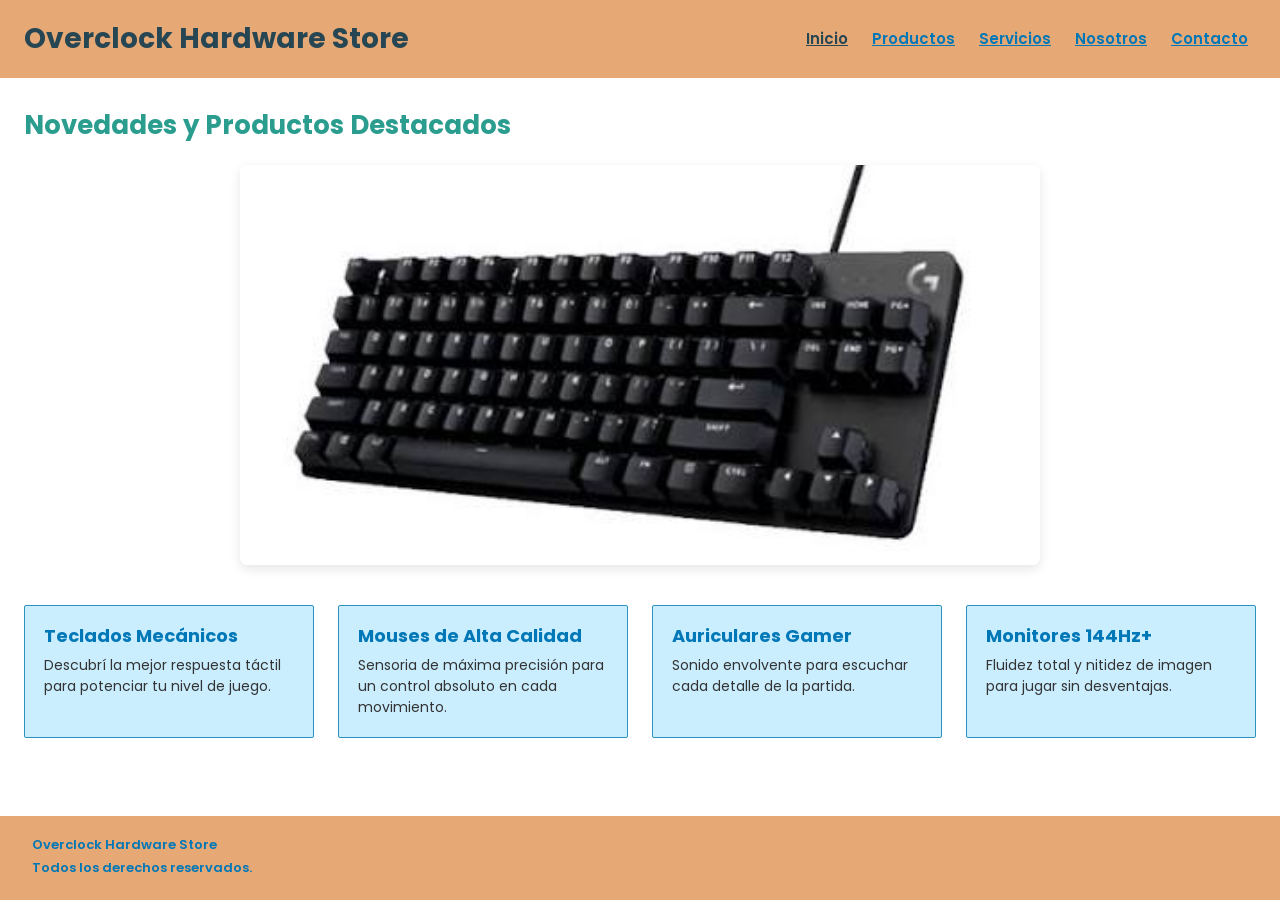
==== index.html @ 5b37ca49 "feat: add bootstrap navbar and multi-page structure" ====
<!DOCTYPE html>
<html lang="es">

<head>
    <meta charset="UTF-8">
    <meta name="viewport" content="width=device-width, initial-scale=1.0">
    <title>Overclock Hardware Store - Inicio</title>
    <!-- CDN CSS Bootstrap 5 -->
    <link href="https://cdn.jsdelivr.net/npm/bootstrap@5.3.3/dist/css/bootstrap.min.css" rel="stylesheet" integrity="sha384-QWTKZyjpPEjISv5WaRU9OFeRpok6YctnYmDr5pNlyT2bRjXh0JMhjY6hW+ALEwIH" crossorigin="anonymous">
    <!-- Vinculación al CSS -->
    <link rel="stylesheet" href="./styles/styles.css">
</head>

<body>

    <!-- Header y Navbar Responsiva de Bootstrap -->
    <header>
        <nav class="navbar navbar-expand-lg">
            <div class="container-fluid p-0">
                <a class="navbar-brand" href="./index.html">Overclock Hardware Store</a>
                <button class="navbar-toggler" type="button" data-bs-toggle="collapse" data-bs-target="#navbarNav" aria-controls="navbarNav" aria-expanded="false" aria-label="Toggle navigation">
                    <span class="navbar-toggler-icon"></span>
                </button>
                <div class="collapse navbar-collapse justify-content-end" id="navbarNav">
                    <ul class="navbar-nav gap-2">
                        <li class="nav-item">
                            <a class="nav-link active" aria-current="page" href="./index.html">Inicio</a>
                        </li>
                        <li class="nav-item">
                            <a class="nav-link" href="./pages/productos.html">Productos</a>
                        </li>
                        <li class="nav-item">
                            <a class="nav-link" href="./pages/servicios.html">Servicios</a>
                        </li>
                        <li class="nav-item">
                            <a class="nav-link" href="./pages/nosotros.html">Nosotros</a>
                        </li>
                        <li class="nav-item">
                            <a class="nav-link" href="./pages/contacto.html">Contacto</a>
                        </li>
                    </ul>
                </div>
            </div>
        </nav>
    </header>

    <main>
        <h2>Novedades y Productos Destacados</h2>

        <!-- Carrusel de Bootstrap -->
        <div id="carouselPrincipal" class="carousel slide" data-bs-ride="carousel">
            <div class="carousel-inner">
                <div class="carousel-item active">
                    <img src="./img/teclado.jpg" class="d-block img-carousel" alt="Teclado Gamer">
                </div>
                <div class="carousel-item">
                    <img src="./img/mouse.jpg" class="d-block img-carousel" alt="Mouse Gamer">
                </div>
                <div class="carousel-item">
                    <img src="./img/auriculares.jpg" class="d-block img-carousel" alt="Auriculares Gamer">
                </div>
            </div>
            <button class="carousel-control-prev" type="button" data-bs-target="#carouselPrincipal" data-bs-slide="prev">
                <span class="carousel-control-prev-icon" aria-hidden="true"></span>
                <span class="visually-hidden">Anterior</span>
            </button>
            <button class="carousel-control-next" type="button" data-bs-target="#carouselPrincipal" data-bs-slide="next">
                <span class="carousel-control-next-icon" aria-hidden="true"></span>
                <span class="visually-hidden">Siguiente</span>
            </button>
        </div>

        <!-- Grilla de destacados con CSS Grid -->
        <section class="grid-destacados">
            <article class="card-grid area-1">
                <h3>Teclados Mecánicos</h3>
                <p>Descubrí la mejor respuesta táctil para potenciar tu nivel de juego.</p>
            </article>
            <article class="card-grid area-2">
                <h3>Mouses de Alta Calidad</h3>
                <p>Sensoria de máxima precisión para un control absoluto en cada movimiento.</p>
            </article>
            <article class="card-grid area-3">
                <h3>Auriculares Gamer</h3>
                <p>Sonido envolvente para escuchar cada detalle de la partida.</p>
            </article>
            <article class="card-grid area-4">
                <h3>Monitores 144Hz+</h3>
                <p>Fluidez total y nitidez de imagen para jugar sin desventajas.</p>
            </article>
        </section>
    </main>

    <footer>
        <p>Overclock Hardware Store</p>
        <p>Todos los derechos reservados.</p>
    </footer>

    <!-- CDN JS Bootstrap 5 -->
    <script src="https://cdn.jsdelivr.net/npm/bootstrap@5.3.3/dist/js/bootstrap.bundle.min.js" integrity="sha384-YvpcrYf0tY3lHB60NNkmXc5s9fDVZLESaAA55NDzOxhy9GkcIdslK1eN7N6jIeHz" crossorigin="anonymous"></script>
</body>

</html>
---- styles/styles.css ----
@import url('https://fonts.googleapis.com/css2?family=Poppins:wght@400;600;700&display=swap');

* {
    margin: 0;
    padding: 0;
    box-sizing: border-box;
}

body {
    font-family: 'Poppins', sans-serif;
    background-color: #ffffff;
    color: #333333;
    min-height: 100vh;
    display: flex;
    flex-direction: column;
}

/* Transiciones e interactividad */
a, button, .card, .card-grid, .btn {
    transition: all 0.3s ease;
}

/* Header y Navbar de Bootstrap */
header {
    background-color: #e6a875;
    padding: 0.8rem 1.5rem;
}

.navbar {
    background-color: transparent !important;
    padding: 0 !important;
}

.navbar-brand {
    color: #264653 !important;
    font-size: 28px;
    font-weight: 700;
}

.nav-link {
    color: #0077b6 !important;
    font-size: 15px;
    font-weight: 600;
    text-decoration: underline;
}

.nav-link:hover,
.nav-link:focus {
    color: #2a9d8f !important;
}

.nav-link:active,
.nav-link.active {
    color: #264653 !important;
}

.navbar-toggler {
    border-color: #264653;
}

/* Contenido principal */
main {
    flex: 1;
    padding: 2rem 1.5rem;
    max-width: 1300px;
    width: 100%;
    margin: 0 auto;
}

h2 {
    color: #2a9d8f;
    font-size: 26px;
    font-weight: 700;
    margin-bottom: 1.5rem;
}

/* Carrusel acotado */
#carouselPrincipal {
    max-width: 800px;
    margin: 0 auto 2.5rem auto;
    border-radius: 8px;
    overflow: hidden;
    box-shadow: 0 4px 12px rgba(0, 0, 0, 0.1);
}

.img-carousel {
    width: 100%;
    height: 400px;
    object-fit: cover;
    object-position: center;
}

/* Tarjetas en Flexbox y componentes de Bootstrap */
.seccion-cards {
    display: flex;
    flex-direction: column;
    gap: 2rem;
    margin-bottom: 2.5rem;
    justify-content: center;
}

.card {
    background-color: #cbeeff;
    border: 1px solid #2b93bd;
    padding: 1.2rem;
    border-radius: 4px;
    display: flex;
    flex-direction: column;
    align-items: center;
    text-align: center;
}

.card:hover {
    transform: translateY(-3px);
}

.card-title {
    color: #0077b6;
    font-size: 20px;
    font-weight: 700;
    margin-bottom: 0.5rem;
}

.card-text {
    font-size: 14px;
    color: #333333;
    line-height: 1.4;
    margin-bottom: 0.5rem;
}

/* Estilos personalizados para el botón de Bootstrap */
.btn-primary {
    background-color: #0077b6;
    border-color: #0077b6;
    font-weight: 600;
    padding: 0.4rem 1.2rem;
}

.btn-primary:hover,
.btn-primary:focus {
    background-color: #2a9d8f;
    border-color: #2a9d8f;
}

.btn-primary:active {
    background-color: #264653 !important;
    border-color: #264653 !important;
}

/* Imágenes de productos */
.img-producto {
    width: 100%;
    max-height: 180px;
    object-fit: contain;
    margin: 0.8rem 0;
}

/* Grilla CSS Grid */
.grid-destacados {
    display: grid;
    gap: 1.5rem;
    grid-template-areas:
        "destacado-1"
        "destacado-2"
        "destacado-3"
        "destacado-4";
    margin-bottom: 2.5rem;
}

.area-1 { grid-area: destacado-1; }
.area-2 { grid-area: destacado-2; }
.area-3 { grid-area: destacado-3; }
.area-4 { grid-area: destacado-4; }

.card-grid {
    background-color: #cbeeff;
    border: 1px solid #2b93bd;
    padding: 1.2rem;
    border-radius: 2px;
    display: flex;
    flex-direction: column;
    gap: 0.5rem;
}

.card-grid h3 {
    color: #0077b6;
    font-size: 18px;
    font-weight: 700;
    margin: 0;
}

.card-grid p {
    font-size: 14px;
    color: #333333;
    margin: 0;
}

.card-grid:hover {
    transform: translateY(-3px);
}

/* Footer */
footer {
    background-color: #e6a875;
    padding: 1.2rem 2rem;
    margin-top: auto;
}

footer p {
    color: #0077b6;
    font-size: 13px;
    font-weight: 600;
    margin-bottom: 0.2rem;
}

/* Media query escritorio */
@media (min-width: 992px) {
    .seccion-cards {
        flex-direction: row;
        flex-wrap: wrap;
    }

    .seccion-cards .card {
        flex: 1;
        max-width: 280px;
    }

    .grid-destacados {
        grid-template-columns: repeat(4, 1fr);
        grid-template-areas: "destacado-1 destacado-2 destacado-3 destacado-4";
    }
}
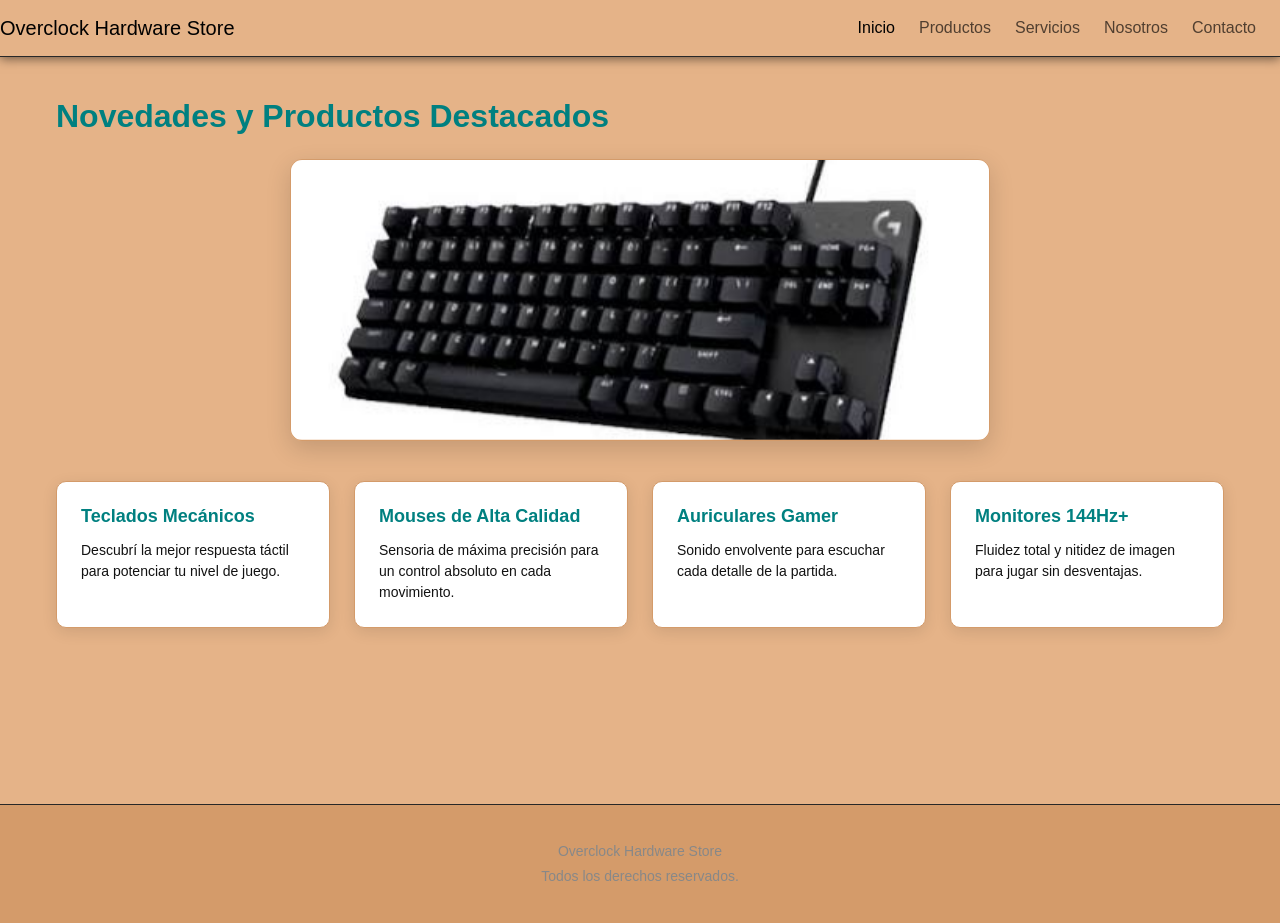
==== commit 81978e19: "feat: proyecto finalizado con arquitectura SCSS modular y grillas responsivas" ====
--- a/index.html
+++ b/index.html
@@ -7,7 +7,8 @@
     <title>Overclock Hardware Store - Inicio</title>
     <!-- CDN CSS Bootstrap 5 -->
     <link href="https://cdn.jsdelivr.net/npm/bootstrap@5.3.3/dist/css/bootstrap.min.css" rel="stylesheet" integrity="sha384-QWTKZyjpPEjISv5WaRU9OFeRpok6YctnYmDr5pNlyT2bRjXh0JMhjY6hW+ALEwIH" crossorigin="anonymous">
-    <!-- Vinculación al CSS -->
+    
+    <!-- Enlace al CSS compilado desde SASS -->
     <link rel="stylesheet" href="./styles/styles.css">
 </head>
 
@@ -21,7 +22,7 @@
                 <button class="navbar-toggler" type="button" data-bs-toggle="collapse" data-bs-target="#navbarNav" aria-controls="navbarNav" aria-expanded="false" aria-label="Toggle navigation">
                     <span class="navbar-toggler-icon"></span>
                 </button>
-                <div class="collapse navbar-collapse justify-content-end" id="navbarNav">
+                <div class="collapse navbar-collapse justify-content-end px-3" id="navbarNav">
                     <ul class="navbar-nav gap-2">
                         <li class="nav-item">
                             <a class="nav-link active" aria-current="page" href="./index.html">Inicio</a>
@@ -92,8 +93,8 @@
     </main>
 
     <footer>
-        <p>Overclock Hardware Store</p>
-        <p>Todos los derechos reservados.</p>
+        <p class="texto-footer">Overclock Hardware Store</p>
+        <p class="texto-footer">Todos los derechos reservados.</p>
     </footer>
 
     <!-- CDN JS Bootstrap 5 -->
--- a/styles/styles.css
+++ b/styles/styles.css
@@ -1,232 +1,113 @@
-@import url('https://fonts.googleapis.com/css2?family=Poppins:wght@400;600;700&display=swap');
-
-* {
-    margin: 0;
-    padding: 0;
-    box-sizing: border-box;
+body {
+  background-color: #e5b388;
+  font-family: "Segoe UI", Tahoma, Geneva, Verdana, sans-serif;
+  color: #121212;
+  margin: 0;
 }
 
-body {
-    font-family: 'Poppins', sans-serif;
-    background-color: #ffffff;
-    color: #333333;
-    min-height: 100vh;
-    display: flex;
-    flex-direction: column;
-}
-
-/* Transiciones e interactividad */
-a, button, .card, .card-grid, .btn {
-    transition: all 0.3s ease;
-}
-
-/* Header y Navbar de Bootstrap */
-header {
-    background-color: #e6a875;
-    padding: 0.8rem 1.5rem;
-}
-
-.navbar {
-    background-color: transparent !important;
-    padding: 0 !important;
-}
-
-.navbar-brand {
-    color: #264653 !important;
-    font-size: 28px;
-    font-weight: 700;
-}
-
-.nav-link {
-    color: #0077b6 !important;
-    font-size: 15px;
-    font-weight: 600;
-    text-decoration: underline;
-}
-
-.nav-link:hover,
-.nav-link:focus {
-    color: #2a9d8f !important;
-}
-
-.nav-link:active,
-.nav-link.active {
-    color: #264653 !important;
-}
-
-.navbar-toggler {
-    border-color: #264653;
-}
-
-/* Contenido principal */
 main {
-    flex: 1;
-    padding: 2rem 1.5rem;
-    max-width: 1300px;
-    width: 100%;
-    margin: 0 auto;
+  padding: 2.5rem 1rem;
+  max-width: 1200px;
+  margin: 0 auto;
 }
 
 h2 {
-    color: #2a9d8f;
-    font-size: 26px;
-    font-weight: 700;
-    margin-bottom: 1.5rem;
+  font-weight: 700;
+  color: #008080;
+  margin-bottom: 1.5rem;
 }
 
-/* Carrusel acotado */
-#carouselPrincipal {
-    max-width: 800px;
-    margin: 0 auto 2.5rem auto;
-    border-radius: 8px;
-    overflow: hidden;
-    box-shadow: 0 4px 12px rgba(0, 0, 0, 0.1);
+header {
+  background-color: #e5b388;
+  box-shadow: 0 2px 10px rgba(0, 0, 0, 0.5);
+  border-bottom: 1px solid #282828;
+}
+
+footer {
+  background-color: #d49b6a;
+  color: #ffffff;
+  text-align: center;
+  padding: 2rem 1rem;
+  margin-top: 4rem;
+  border-top: 1px solid #282828;
+}
+footer p {
+  margin: 0.25rem 0;
+  color: #888888;
+  font-size: 14px;
+}
+
+.carousel {
+  max-width: 700px;
+  margin: 0 auto 2.5rem auto;
+  border-radius: 12px;
+  overflow: hidden;
+  box-shadow: 0 8px 25px rgba(0, 0, 0, 0.15);
+  border: 1px solid #d49b6a;
 }
 
 .img-carousel {
-    width: 100%;
-    height: 400px;
-    object-fit: cover;
-    object-position: center;
+  width: 100%;
+  height: 280px;
+  object-fit: cover;
 }
 
-/* Tarjetas en Flexbox y componentes de Bootstrap */
-.seccion-cards {
-    display: flex;
-    flex-direction: column;
-    gap: 2rem;
-    margin-bottom: 2.5rem;
-    justify-content: center;
+.grid-destacados {
+  display: grid;
+  grid-template-columns: repeat(auto-fit, minmax(240px, 1fr));
+  gap: 1.5rem;
+  margin-bottom: 3rem;
 }
 
+.card-grid,
 .card {
-    background-color: #cbeeff;
-    border: 1px solid #2b93bd;
-    padding: 1.2rem;
-    border-radius: 4px;
-    display: flex;
-    flex-direction: column;
-    align-items: center;
-    text-align: center;
+  background-color: #ffffff !important;
+  padding: 1.5rem;
+  border-radius: 10px !important;
+  box-shadow: 0 4px 15px rgba(0, 0, 0, 0.1);
+  transition: transform 0.3s ease, box-shadow 0.3s ease;
+  border-top: 4px solid #008080 !important;
+  border: 1px solid #d49b6a !important;
+  margin-bottom: 1.5rem;
+}
+.card-grid:hover,
+.card:hover {
+  transform: translateY(-5px);
+  box-shadow: 0 8px 25px rgba(0, 128, 128, 0.2);
+}
+.card-grid h3,
+.card h3 {
+  color: #008080;
+  font-size: 18px;
+  font-weight: 700;
+  margin-bottom: 0.75rem;
+}
+.card-grid p,
+.card p {
+  font-size: 14px;
+  color: #121212;
+  margin: 0;
+}
+.card-grid ul,
+.card ul {
+  margin: 0;
+  padding-left: 1.2rem;
+}
+.card-grid ul li,
+.card ul li {
+  font-size: 14px;
+  color: #121212;
+  margin-bottom: 0.4rem;
 }
 
-.card:hover {
-    transform: translateY(-3px);
+.img-producto {
+  width: 100%;
+  height: 160px;
+  object-fit: contain;
+  margin-bottom: 1rem;
+  background-color: #ffffff;
+  padding: 0.5rem;
+  border-radius: 6px;
 }
 
-.card-title {
-    color: #0077b6;
-    font-size: 20px;
-    font-weight: 700;
-    margin-bottom: 0.5rem;
-}
-
-.card-text {
-    font-size: 14px;
-    color: #333333;
-    line-height: 1.4;
-    margin-bottom: 0.5rem;
-}
-
-/* Estilos personalizados para el botón de Bootstrap */
-.btn-primary {
-    background-color: #0077b6;
-    border-color: #0077b6;
-    font-weight: 600;
-    padding: 0.4rem 1.2rem;
-}
-
-.btn-primary:hover,
-.btn-primary:focus {
-    background-color: #2a9d8f;
-    border-color: #2a9d8f;
-}
-
-.btn-primary:active {
-    background-color: #264653 !important;
-    border-color: #264653 !important;
-}
-
-/* Imágenes de productos */
-.img-producto {
-    width: 100%;
-    max-height: 180px;
-    object-fit: contain;
-    margin: 0.8rem 0;
-}
-
-/* Grilla CSS Grid */
-.grid-destacados {
-    display: grid;
-    gap: 1.5rem;
-    grid-template-areas:
-        "destacado-1"
-        "destacado-2"
-        "destacado-3"
-        "destacado-4";
-    margin-bottom: 2.5rem;
-}
-
-.area-1 { grid-area: destacado-1; }
-.area-2 { grid-area: destacado-2; }
-.area-3 { grid-area: destacado-3; }
-.area-4 { grid-area: destacado-4; }
-
-.card-grid {
-    background-color: #cbeeff;
-    border: 1px solid #2b93bd;
-    padding: 1.2rem;
-    border-radius: 2px;
-    display: flex;
-    flex-direction: column;
-    gap: 0.5rem;
-}
-
-.card-grid h3 {
-    color: #0077b6;
-    font-size: 18px;
-    font-weight: 700;
-    margin: 0;
-}
-
-.card-grid p {
-    font-size: 14px;
-    color: #333333;
-    margin: 0;
-}
-
-.card-grid:hover {
-    transform: translateY(-3px);
-}
-
-/* Footer */
-footer {
-    background-color: #e6a875;
-    padding: 1.2rem 2rem;
-    margin-top: auto;
-}
-
-footer p {
-    color: #0077b6;
-    font-size: 13px;
-    font-weight: 600;
-    margin-bottom: 0.2rem;
-}
-
-/* Media query escritorio */
-@media (min-width: 992px) {
-    .seccion-cards {
-        flex-direction: row;
-        flex-wrap: wrap;
-    }
-
-    .seccion-cards .card {
-        flex: 1;
-        max-width: 280px;
-    }
-
-    .grid-destacados {
-        grid-template-columns: repeat(4, 1fr);
-        grid-template-areas: "destacado-1 destacado-2 destacado-3 destacado-4";
-    }
-}+/*# sourceMappingURL=styles.css.map */
